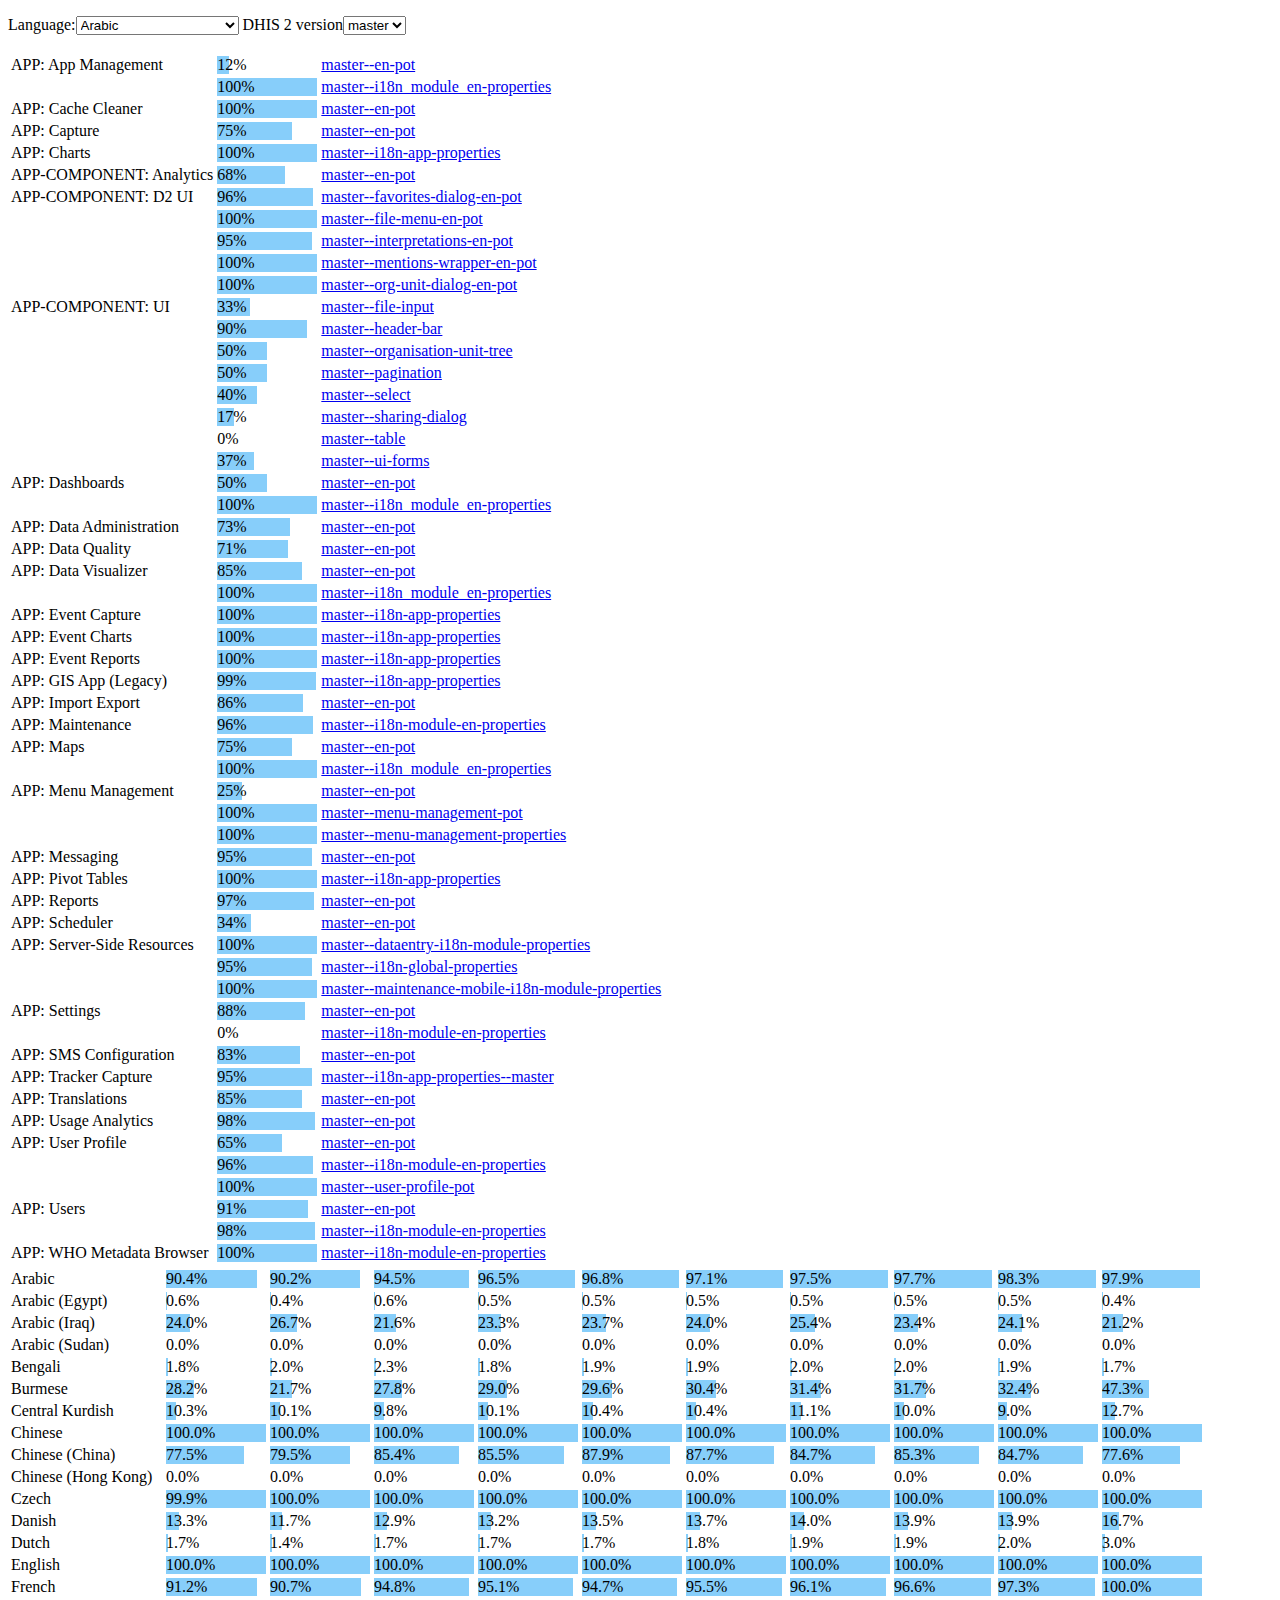
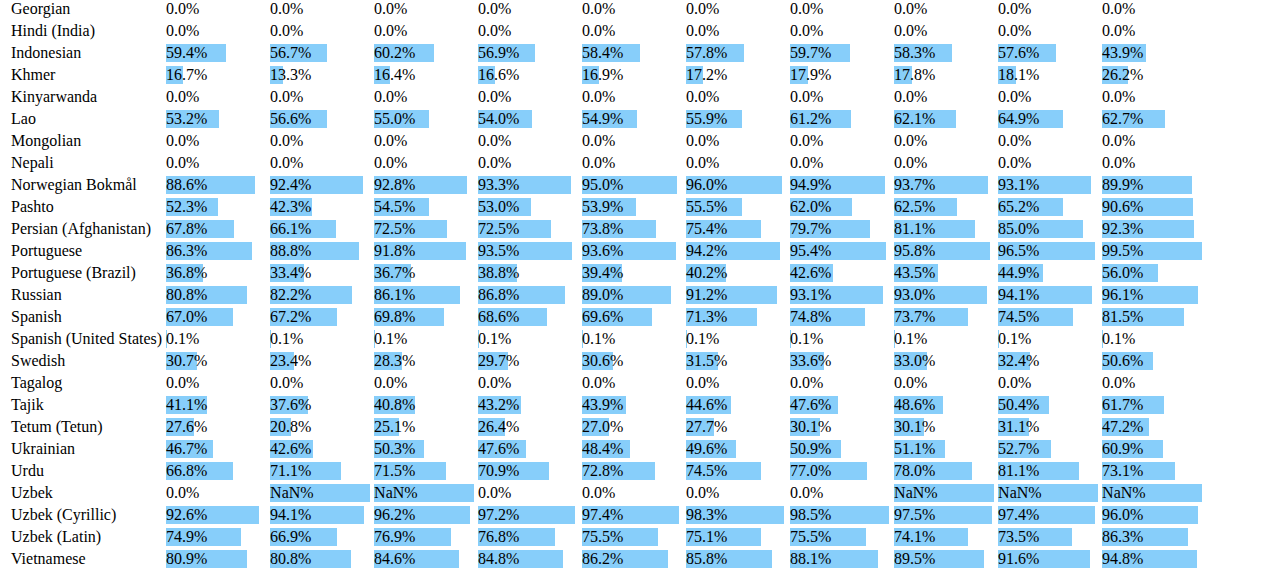
==== index.html @ 0ef84729 "chore: initial draft" ====
<!DOCTYPE html>
<html lang="en">
  <head>
    <meta charset="UTF-8">
    <meta name="viewport" content="width=device-width, initial-scale=1.0">
    <meta http-equiv="X-UA-Compatible" content="ie=edge">
    <title>UI Translation  Overview</title>
    <script type="text/javascript" src="data/transifex.json"></script>
    <script src="js/lang_tables.js"></script>
    <style>
        .progress {
            background-color:LightSkyBlue;
        }
        tr {
            width:100%;
        }
        td {
            min-width: 100px;
        }

    </style>

  </head>
  <body onload="initialiseSelector();">



<p><span class="dd_lang" for="lang">Language:</span><span class="dd_lang" for="lang" id="langpicker"> </span>
<span class="dd_version" for="branch"> DHIS 2 version</span><span class="dd_version" for="lang" id="versionpicker"> </span>
</p>

<!-- <div id="picker"></div> -->
<div id="translationLinks"></div>

<div id="leaderBoard"></div>

</body>
</html>


<!-- <select class="form-dropdown2" name="optionlist" tabindex="1" value="lang" id="lang" onchange="updateLangTable()">
    <option value="ar">Arabic</option>
    <option value="ar_EG">Arabic (Egypt)</option>
    <option value="ar_IQ">Arabic (Iraq)</option>
    <option value="ar_SD">Arabic (Sudan)</option>
    <option value="bn">Bengali</option>
    <option value="ckb">Central Kurdish</option>
    <option value="cs">Czech</option>
    <option value="da">Danish</option>
    <option value="en">English</option>
    <option value="es">Spanish</option>
    <option value="es_US">Spanish (United States)</option>
    <option value="fa_AF">Persian (Afghanistan)</option>
    <option value="fr">French</option>
    <option value="hi_IN">Hindi (India)</option>
    <option value="id">Indonesian</option>
    <option value="ka">Georgian</option>
    <option value="km">Khmer</option>
    <option value="lo">Lao</option>
    <option value="mn">Mongolian</option>
    <option value="my">Burmese</option>
    <option value="nb">Norwegian Bokmål</option>
    <option value="ne">Nepali</option>
    <option value="nl">Dutch</option>
    <option value="ps">Pashto</option>
    <option value="pt">Portuguese</option>
    <option value="pt_BR">Portuguese (Brazil)</option>
    <option value="ru">Russian</option>
    <option value="rw">Kinyarwanda</option>
    <option value="sv">Swedish</option>
    <option value="tet">Tetum (Tetun)</option>
    <option value="tg">Tajik</option>
    <option value="tl">Tagalog</option>
    <option value="uk">Ukrainian</option>
    <option value="ur">Urdu</option>
    <option value="uz">Uzbek</option>
    <option value="uz@Cyrl">Uzbek (Cyrillic)</option>
    <option value="uz@Latn">Uzbek (Latin)</option>
    <option value="vi">Vietnamese</option>
    <option value="zh">Chinese</option>
    <option value="zh_CN">Chinese (China)</option>
    <option value="zh_HK">Chinese (Hong Kong)</option>
    </select> 








<select class="form-dropdown1" name="optionlist" tabindex="1" value="branch" id="branch" onchange="updateLangTable()"><option selected="selected" value="master">master</option>
    <option value="29">29</option>
    <option value="30">30</option>
    <option value="31">31</option>
    <option value="32">32</option>
    <option value="33">33</option>
    <option value="34">34</option>
    <option value="35">35</option>
    <option value="36">36</option>
    <option value="37">37</option>
    </select>








-->
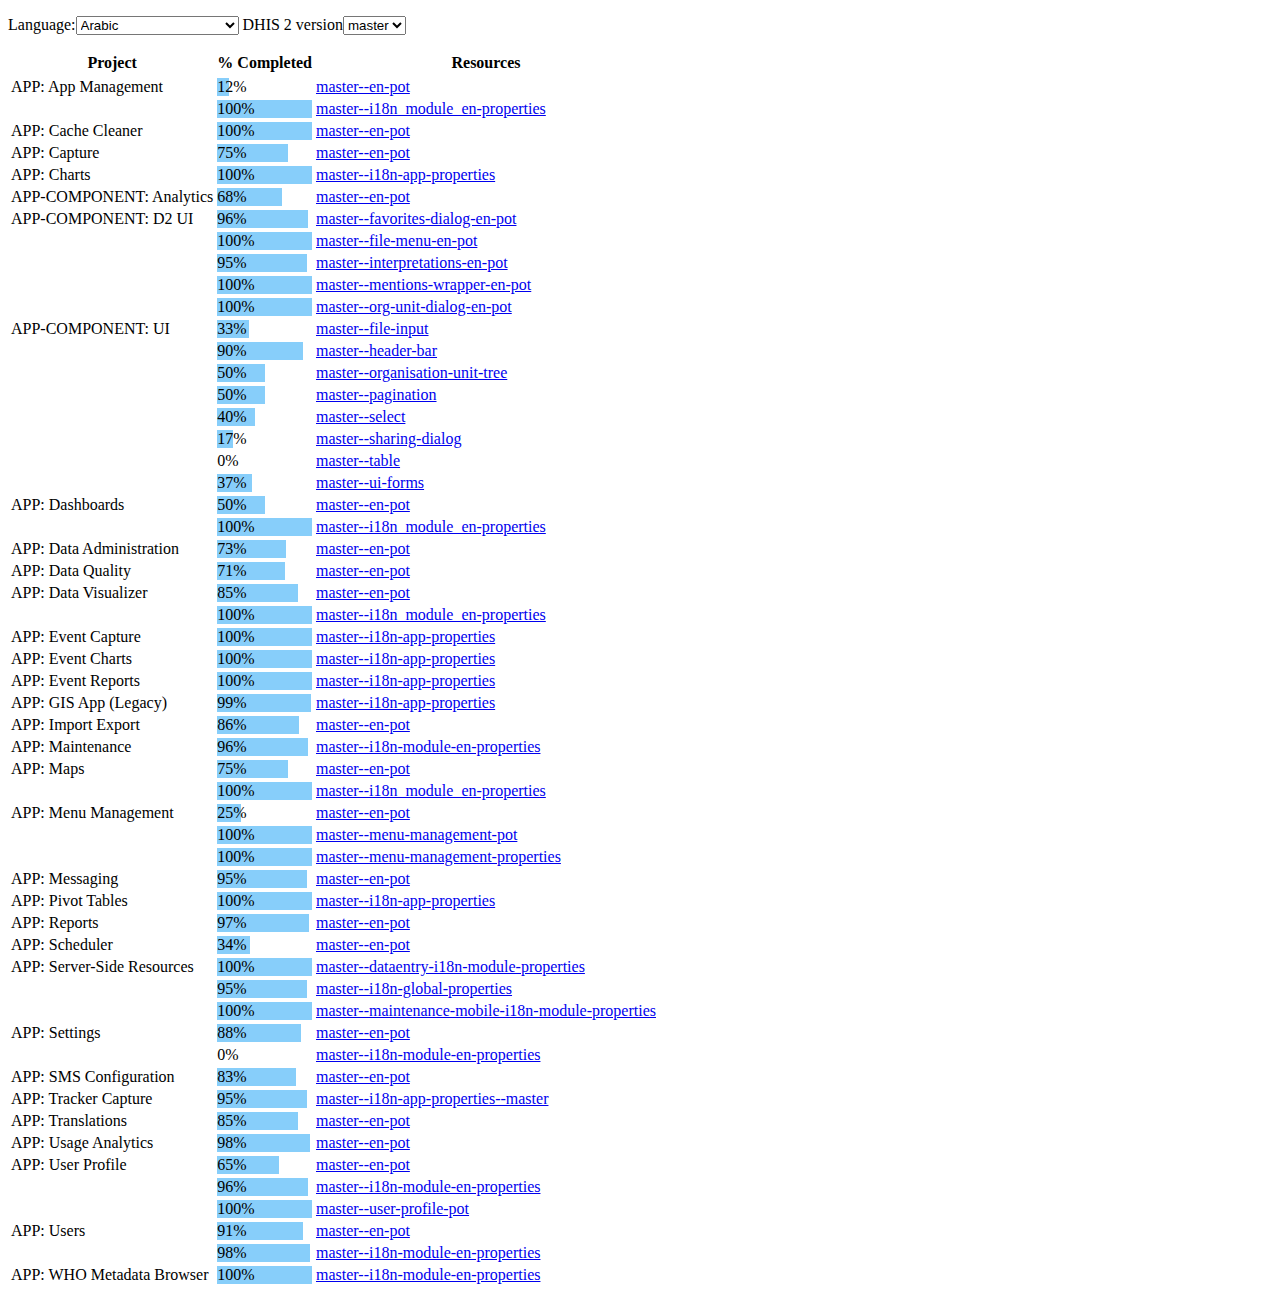
==== commit 90faca1f: "fix: fix links, add titles and hide leaderboard" ====
--- a/index.html
+++ b/index.html
@@ -14,8 +14,8 @@
         tr {
             width:100%;
         }
-        td {
-            min-width: 100px;
+        #leaderBoard {
+            display: none;
         }
 
     </style>
@@ -37,75 +37,3 @@
 </body>
 </html>
 
-
-<!-- <select class="form-dropdown2" name="optionlist" tabindex="1" value="lang" id="lang" onchange="updateLangTable()">
-    <option value="ar">Arabic</option>
-    <option value="ar_EG">Arabic (Egypt)</option>
-    <option value="ar_IQ">Arabic (Iraq)</option>
-    <option value="ar_SD">Arabic (Sudan)</option>
-    <option value="bn">Bengali</option>
-    <option value="ckb">Central Kurdish</option>
-    <option value="cs">Czech</option>
-    <option value="da">Danish</option>
-    <option value="en">English</option>
-    <option value="es">Spanish</option>
-    <option value="es_US">Spanish (United States)</option>
-    <option value="fa_AF">Persian (Afghanistan)</option>
-    <option value="fr">French</option>
-    <option value="hi_IN">Hindi (India)</option>
-    <option value="id">Indonesian</option>
-    <option value="ka">Georgian</option>
-    <option value="km">Khmer</option>
-    <option value="lo">Lao</option>
-    <option value="mn">Mongolian</option>
-    <option value="my">Burmese</option>
-    <option value="nb">Norwegian Bokmål</option>
-    <option value="ne">Nepali</option>
-    <option value="nl">Dutch</option>
-    <option value="ps">Pashto</option>
-    <option value="pt">Portuguese</option>
-    <option value="pt_BR">Portuguese (Brazil)</option>
-    <option value="ru">Russian</option>
-    <option value="rw">Kinyarwanda</option>
-    <option value="sv">Swedish</option>
-    <option value="tet">Tetum (Tetun)</option>
-    <option value="tg">Tajik</option>
-    <option value="tl">Tagalog</option>
-    <option value="uk">Ukrainian</option>
-    <option value="ur">Urdu</option>
-    <option value="uz">Uzbek</option>
-    <option value="uz@Cyrl">Uzbek (Cyrillic)</option>
-    <option value="uz@Latn">Uzbek (Latin)</option>
-    <option value="vi">Vietnamese</option>
-    <option value="zh">Chinese</option>
-    <option value="zh_CN">Chinese (China)</option>
-    <option value="zh_HK">Chinese (Hong Kong)</option>
-    </select> 
-
-
-
-
-
-
-
-
-<select class="form-dropdown1" name="optionlist" tabindex="1" value="branch" id="branch" onchange="updateLangTable()"><option selected="selected" value="master">master</option>
-    <option value="29">29</option>
-    <option value="30">30</option>
-    <option value="31">31</option>
-    <option value="32">32</option>
-    <option value="33">33</option>
-    <option value="34">34</option>
-    <option value="35">35</option>
-    <option value="36">36</option>
-    <option value="37">37</option>
-    </select>
-
-
-
-
-
-
-
-
--->
